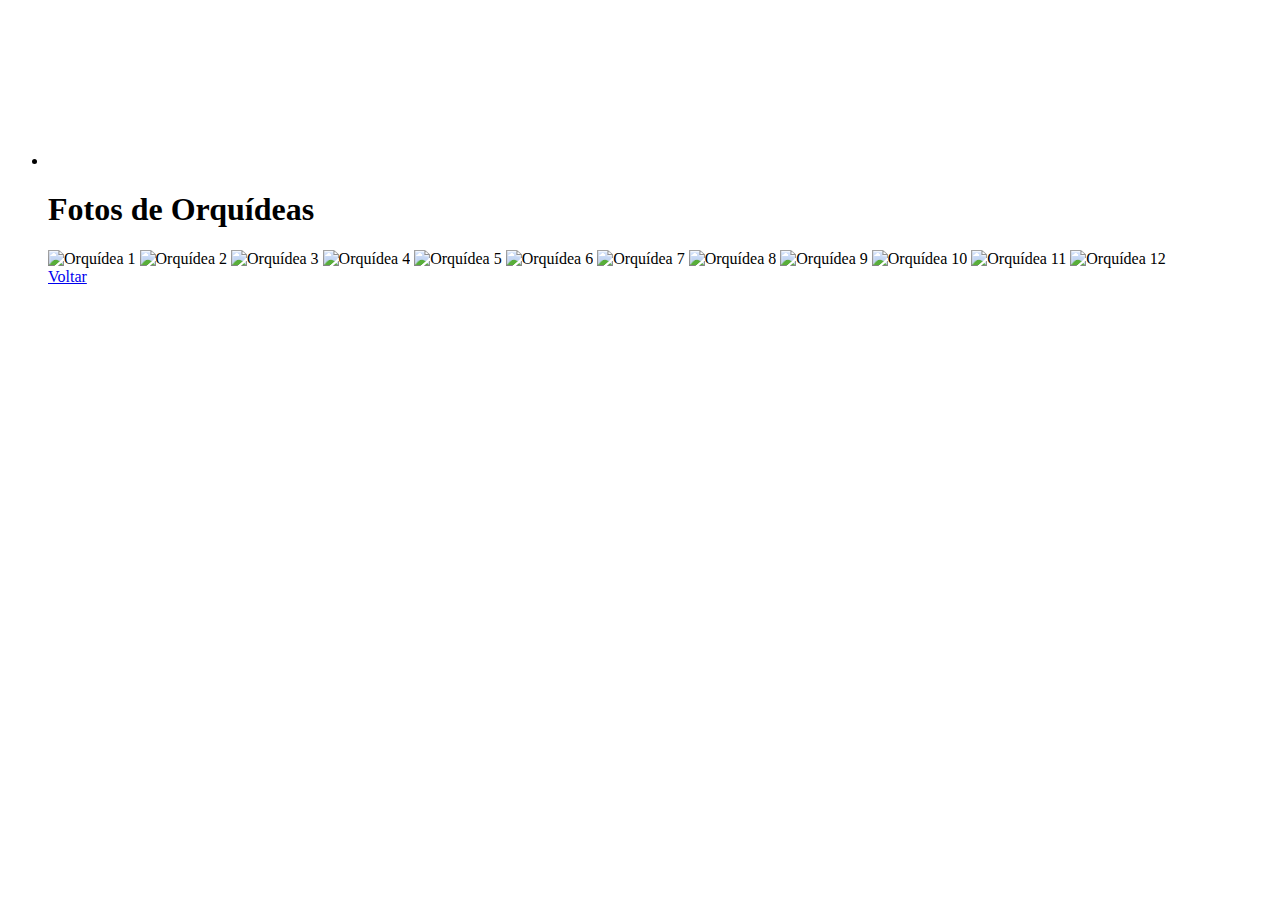
==== fotos.html @ 592b63e8 "Add files via upload" ====
<!DOCTYPE html>
<html lang="pt-br">

<head>
    <meta charset="UTF-8">
    <meta name="viewport" content="width=device-width, initial-scale=1.0">
    <link rel="stylesheet" href="./css/styles.css"> <!-- Importando o mesmo CSS -->
    <title>Fotos de Orquídeas</title>
</head>

<body>
   
    <ul class="lista">
        <!-- ITEM 1 -->
        <li class="item">
            <video src="./imagem/video-fundo2.mp4" muted loop autoplay></video>
            
            <h1>Fotos de Orquídeas</h1>
            <div class="galeria">
                <img src="./imagem/imagem1.jpg" alt="Orquídea 1">
                <img src="./imagem/imagem2.jpg" alt="Orquídea 2">
                <img src="./imagem/imagem3.jpg" alt="Orquídea 3">
                <img src="./imagem/imagem4.jpg" alt="Orquídea 4">
                <img src="./imagem/imagem5.jpg" alt="Orquídea 5">
                <img src="./imagem/iamem6.jpg" alt="Orquídea 6">
                <img src="./imagem/imagem7.jpg" alt="Orquídea 7">
                <img src="./imagem/imagem8.jpg" alt="Orquídea 8">
                <img src="./imagem/imagem9.jpg" alt="Orquídea 9">
                <img src="./imagem/imagem10.jpg" alt="Orquídea 10">
                <img src="./imagem/imagem11.jpg" alt="Orquídea 11">
                <img src="./imagem/imagem12.jpg" alt="Orquídea 12">
                <!-- Adicione mais imagens conforme necessário -->
            </div>
            <a href="index.html">Voltar</a> <!-- Link para voltar à página principal -->
        </li>
    </ul>
</body>

</html>
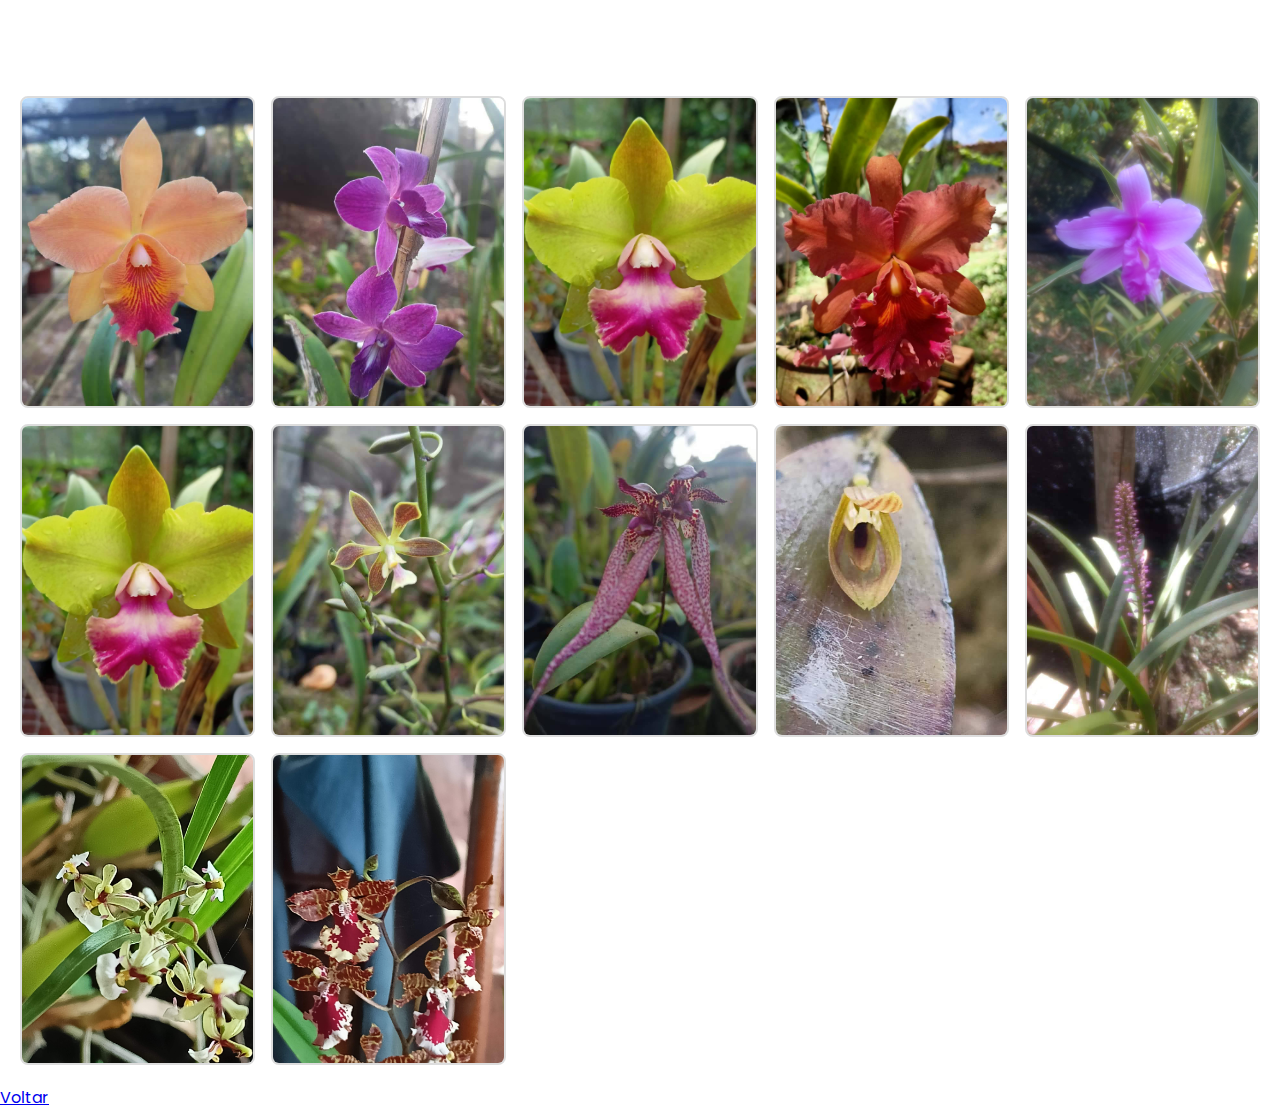
==== commit c40e3988: "Update fotos.html" ====
--- a/fotos.html
+++ b/fotos.html
@@ -4,7 +4,7 @@
 <head>
     <meta charset="UTF-8">
     <meta name="viewport" content="width=device-width, initial-scale=1.0">
-    <link rel="stylesheet" href="./css/styles.css"> <!-- Importando o mesmo CSS -->
+    <link rel="stylesheet" href="./src/css/styles.css"> <!-- Importando o mesmo CSS -->
     <title>Fotos de Orquídeas</title>
 </head>
 
@@ -13,22 +13,22 @@
     <ul class="lista">
         <!-- ITEM 1 -->
         <li class="item">
-            <video src="./imagem/video-fundo2.mp4" muted loop autoplay></video>
+            <video src="./src/imagem/video-fundo2.mp4" muted loop autoplay></video>
             
             <h1>Fotos de Orquídeas</h1>
             <div class="galeria">
-                <img src="./imagem/imagem1.jpg" alt="Orquídea 1">
-                <img src="./imagem/imagem2.jpg" alt="Orquídea 2">
-                <img src="./imagem/imagem3.jpg" alt="Orquídea 3">
-                <img src="./imagem/imagem4.jpg" alt="Orquídea 4">
-                <img src="./imagem/imagem5.jpg" alt="Orquídea 5">
-                <img src="./imagem/iamem6.jpg" alt="Orquídea 6">
-                <img src="./imagem/imagem7.jpg" alt="Orquídea 7">
-                <img src="./imagem/imagem8.jpg" alt="Orquídea 8">
-                <img src="./imagem/imagem9.jpg" alt="Orquídea 9">
-                <img src="./imagem/imagem10.jpg" alt="Orquídea 10">
-                <img src="./imagem/imagem11.jpg" alt="Orquídea 11">
-                <img src="./imagem/imagem12.jpg" alt="Orquídea 12">
+                <img src="./src/imagem/imagem1.jpg" alt="Orquídea 1">
+                <img src="./src/imagem/imagem2.jpg" alt="Orquídea 2">
+                <img src="./src/imagem/imagem3.jpg" alt="Orquídea 3">
+                <img src="./src/imagem/imagem4.jpg" alt="Orquídea 4">
+                <img src="./src/imagem/imagem5.jpg" alt="Orquídea 5">
+                <img src="./src/imagem/iamem6.jpg" alt="Orquídea 6">
+                <img src="./src/imagem/imagem7.jpg" alt="Orquídea 7">
+                <img src="./src/imagem/imagem8.jpg" alt="Orquídea 8">
+                <img src="./src/imagem/imagem9.jpg" alt="Orquídea 9">
+                <img src="./src/imagem/imagem10.jpg" alt="Orquídea 10">
+                <img src="./src/imagem/imagem11.jpg" alt="Orquídea 11">
+                <img src="./src/imagem/imagem12.jpg" alt="Orquídea 12">
                 <!-- Adicione mais imagens conforme necessário -->
             </div>
             <a href="index.html">Voltar</a> <!-- Link para voltar à página principal -->
@@ -36,4 +36,4 @@
     </ul>
 </body>
 
-</html>+</html>
--- a/src/css/styles.css
+++ b/src/css/styles.css
@@ -0,0 +1,117 @@
+@import url('https://fonts.googleapis.com/css2?family=Poppins:ital,wght@0,100;0,200;0,300;0,400;0,500;0,600;0,700;0,800;0,900;1,100;1,200;1,300;1,400;1,500;1,600;1,700;1,800;1,900&display=swap');
+
+* {
+    font-family: "Poppins", sans-serif;
+    margin: 0; /* espaçamento externo */
+    padding: 0; /* espaçamento interno */
+    box-sizing: border-box; 
+}
+/* * asterísco significa TUDO, ele vai aplicar esse estilo para tudo */
+
+html {
+    scroll-snap-type: y mandatory;
+}
+
+video, .img-tesla {
+     width: 100%; /* LARGURA */
+     height: 100%; /* ALTURA */
+     position: absolute; /* POSICIONAR O ITEM NUMA POSIÇÃO EXATA QUE EU DESEJAR */
+     top: 0;
+     left: 0;
+     z-index: -1; /* DEFINE QUEM FICA NA FRENTE DE QUEM */
+     object-fit: cover;/* FAZ COM QUE O VIDEO CUBRA TODA A TELA  */
+     filter: brightness(60%);
+}
+ 
+.logo {
+    filter: brightness(100);
+    position: fixed;
+    width: 120px;
+    height: 80px;
+}
+
+.item {
+    display: flex; /* HABILITA ALGUMAS PROPRIEDADES CSS */
+
+    justify-content: space-between; /* CRIA UM ESPAÇAMENTO ENTRE OS ITENS */
+    flex-direction: column; /* DEIXAR UM ITEM DEBAIXO DO OUTRO */
+
+    position: relative;
+    height: 100vh; /* TELA TODA - ALTURA */
+    width: 100vw; /* TELA TODA - LARGURA */
+    scroll-snap-align: start;
+}
+
+h1 {
+    color: white;
+    font-size: 50px;
+}
+
+.sub-titulo {
+    color: white;
+}
+
+.info-orquidea {
+    margin-top: 80px;
+    text-align: center;
+}
+
+.rodape {
+    text-align: center; /* ALINHA MEU ITEM AO CENTRO */
+}
+
+button {
+    background-color: rgba(34, 34, 34, 0.8);
+    color: white;
+    padding: 7px 80px;
+    border-radius: 5px; /* ARREDONDA A BORDA DO BOTÃO */
+    border: none; /* TIRA A BORDA DO BOTÃO */
+    cursor: pointer; /* COLOCA A MÃOSINHA NO LUGAR DO MOUSE */
+}
+
+.test-orquidea {
+    color: black;
+    background-color: white;
+}
+
+.texto-rodape {
+    color: white;
+    font-size: 12px; /* TAMANHO DO TEXTO */
+    margin-top: 10px;
+}
+
+.galeria {
+    display: grid;
+    grid-template-columns: repeat(auto-fill, minmax(200px, 1fr));
+    gap: 16px;
+    padding: 20px;
+}
+.galeria img {
+    width: 100%;
+    height: auto;
+    border: 2px solid #ddd;
+    border-radius: 8px;
+}
+.voltar {
+    display: block;
+    margin: 20px auto;
+    text-align: center;
+    padding: 10px 20px;
+    background-color: #4CAF50;
+    color: white;
+    text-decoration: none;
+    border-radius: 5px;
+}
+
+.header {
+    display: flex;
+    justify-content: space-between;
+    align-items: center;
+    padding: 20px;
+    background-color: #f4f4f4;
+}
+
+.header h1 {
+    margin: 0;
+    font-size: 24px;
+}
